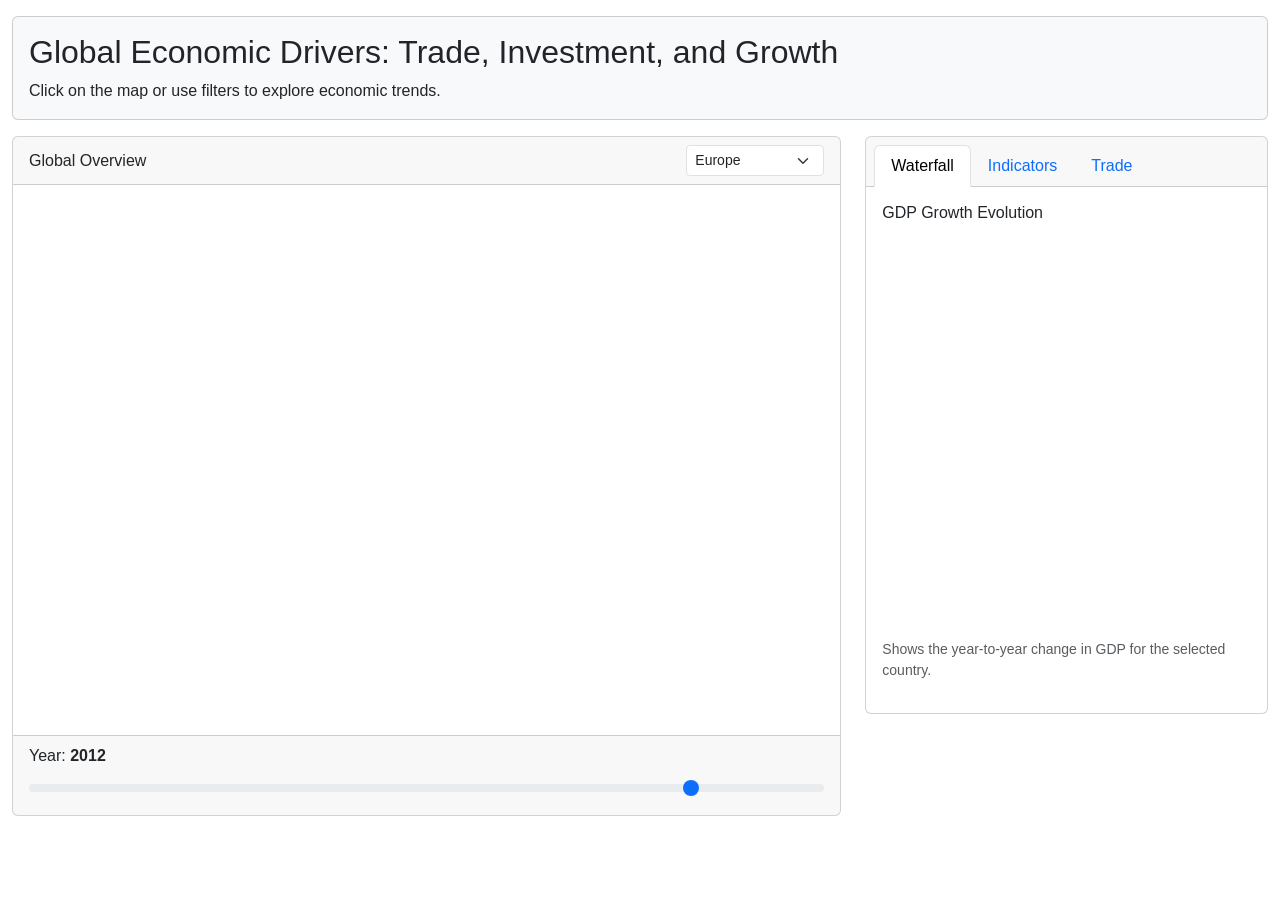
==== index_divbarchart_v2jakob.html @ b3e2f034 "Update and rename index_divbarchart_edit_jakob.html to index_divbarchart_v2jakob.html" ====
<!DOCTYPE html>
<html lang="en">
<head>
  <meta charset="utf-8" />
  <meta name="viewport" content="width=device-width, initial-scale=1" />
  <title>Global Economic Drivers - Group 2</title>

  <link href="https://cdn.jsdelivr.net/npm/bootstrap@5.2.2/dist/css/bootstrap.min.css" rel="stylesheet" />
  
  <link rel="stylesheet" href="style.css" />

  <script src="https://d3js.org/d3.v7.min.js"></script>

  <style>
    /* Tooltip styling based on README requirements */
    .tooltip {
      position: absolute;
      background: white;
      border: 3px solid #26a4ff;
      padding: 5px 5px;
      font-size: 12px;
      opacity: 0;
      pointer-events: none; /* Crucial so tooltip doesn't flicker */
      z-index: 1000;
    }
    .plot-container {
      width: 100%;
      height: 450px;
      background: #fff;
    }
  </style>
</head>
<body>

  <div class="tooltip" id="tooltip"></div>

  <div class="container-fluid mt-3">
    <div class="row mb-3">
      <div class="col-12">
        <div class="card bg-light">
          <div class="card-body">
            <h2 class="card-title">Global Economic Drivers: Trade, Investment, and Growth</h2>
            <p class="card-text">Click on the map or use filters to explore economic trends.</p>
          </div>
        </div>
      </div>
    </div>

    <div class="row">
      <div class="col-lg-8">
        <div class="card mb-3">
          <div class="card-header d-flex justify-content-between align-items-center">
            <span>Global Overview</span>
            <div class="d-flex gap-2">
              <select class="form-select form-select-sm" id="select_continent" style="width: auto;">
                <option value="All">All Continents</option>
                <option value="Europe" selected>Europe</option>
                <option value="Asia">Asia</option>
                <option value="Africa">Africa</option>
                <option value="Oceania">Oceania</option>
                <option value="North America">North America</option>
                <option value="South America">South America</option>
              </select>
            </div>
          </div>
          <div class="card-body p-0">
            <div id="map_chart" class="plot-container" style="height: 550px;"></div>
          </div>
          <div class="card-footer">
            <label for="select_year" class="form-label">Year: <strong id="select_year-value">2012</strong></label>
            <input type="range" class="form-range" id="select_year" min="1960" max="2022" step="1" value="2012">
          </div>
        </div>
      </div>

      <div class="col-lg-4">
        <div class="card">
          <div class="card-header">
            <ul class="nav nav-tabs card-header-tabs" id="plotsTab" role="tablist">
              <li class="nav-item">
                <button class="nav-link active" id="water-tab" data-bs-toggle="tab" data-bs-target="#water_pane" type="button" role="tab">Waterfall</button>
              </li>
              <li class="nav-item">
                <button class="nav-link" id="bubble-tab" data-bs-toggle="tab" data-bs-target="#bubble_pane" type="button" role="tab">Indicators</button>
              </li>
              <li class="nav-item">
                <button class="nav-link" id="bar-tab" data-bs-toggle="tab" data-bs-target="#bar_pane" type="button" role="tab">Trade</button>
              </li>
            </ul>
          </div>
          <div class="card-body tab-content">
            <div class="tab-pane fade show active" id="water_pane" role="tabpanel">
              <h6>GDP Growth Evolution</h6>
              <div id="water_chart" class="plot-container" style="height: 400px;"></div>
              <p class="small text-muted mt-2">Shows the year-to-year change in GDP for the selected country.</p>
            </div>

            <div class="tab-pane fade" id="bubble_pane" role="tabpanel">
              <h6>Macroeconomic Indicators</h6>
              <div id="bubble_chart" class="plot-container" style="height: 400px;"></div>
              <p class="small text-muted mt-2">Overview of various indicators using Carol's visualization.</p>
            </div>

            <div class="tab-pane fade" id="bar_pane" role="tabpanel">
              <h6>Import vs Export</h6>
              <div id="bar_chart" class="plot-container" style="height: 400px;"></div>
              <p class="small text-muted mt-2">Comparison of trade balance across selected regions.</p>
            </div>
          </div>
        </div>
      </div>
    </div>
  </div>

  <script src="https://cdn.jsdelivr.net/npm/bootstrap@5.2.2/dist/js/bootstrap.bundle.min.js"></script>
  
  <script src="script.js"></script>
</body>
</html>
---- style.css ----
body {
  font-family: 'Arial', sans-serif; 
}

.responsive-svg-container {
  margin-right: auto;
  margin-left: auto;
  width: 100%;
  max-width: 1000px;
}
#bar { height: 100% !important; }
.card-body { display: block !important; }
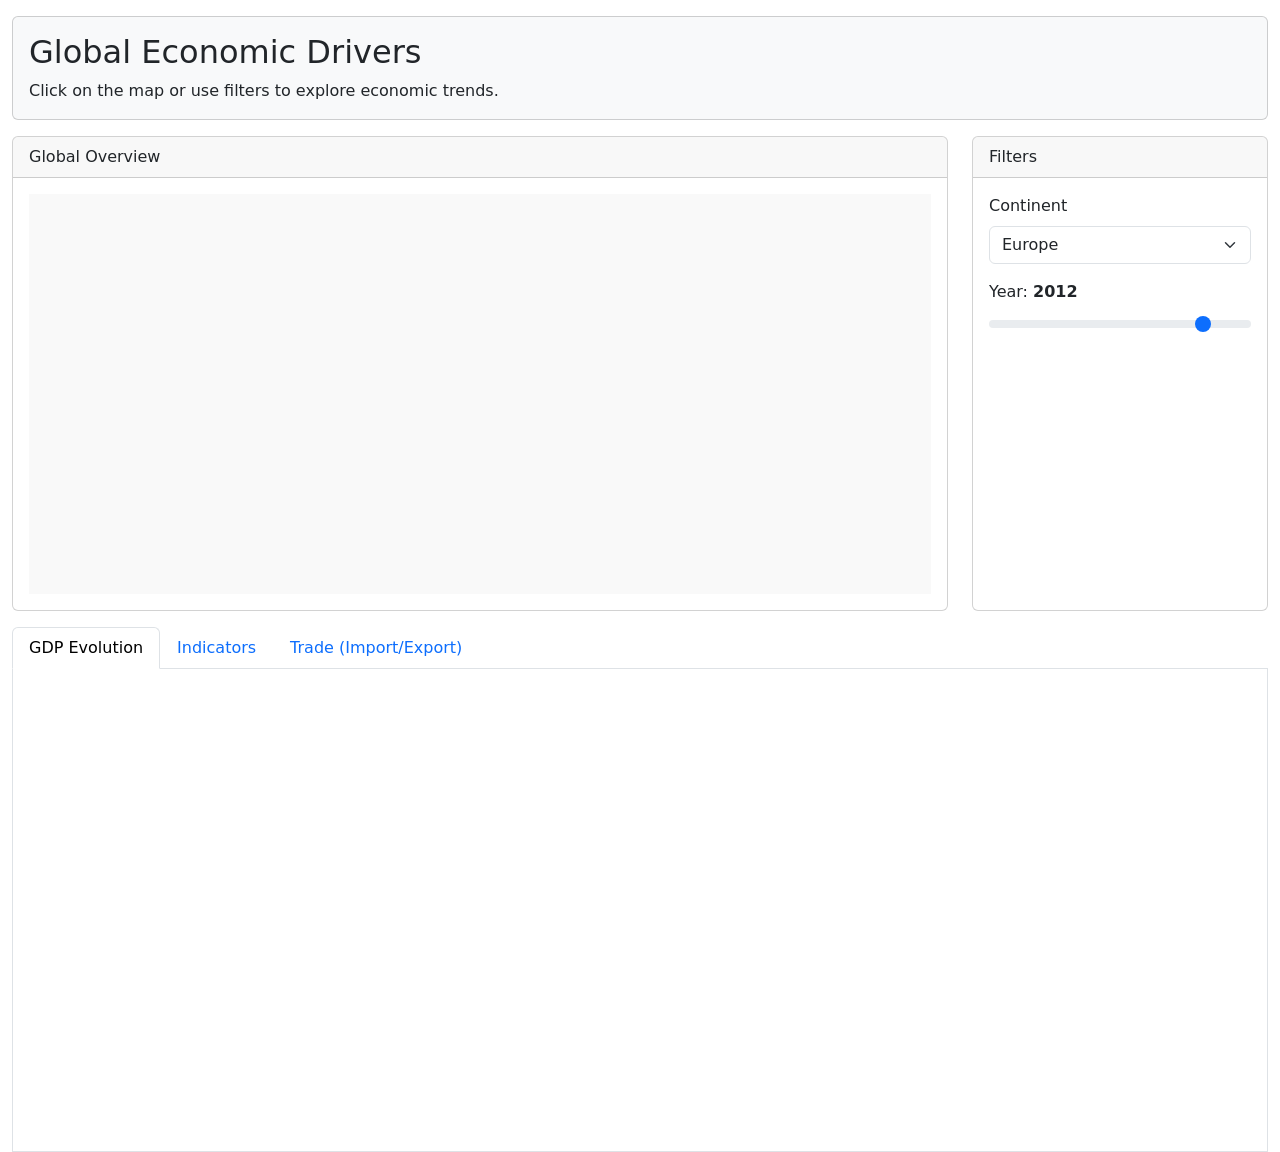
==== commit ee14dfb6: "Update index_divbarchart_v2jakob.html" ====
--- a/index_divbarchart_v2jakob.html
+++ b/index_divbarchart_v2jakob.html
@@ -1,111 +1,84 @@
 <!DOCTYPE html>
-<html lang="en">
+<html>
 <head>
   <meta charset="utf-8" />
-  <meta name="viewport" content="width=device-width, initial-scale=1" />
   <title>Global Economic Drivers - Group 2</title>
-
   <link href="https://cdn.jsdelivr.net/npm/bootstrap@5.2.2/dist/css/bootstrap.min.css" rel="stylesheet" />
-  
   <link rel="stylesheet" href="style.css" />
-
   <script src="https://d3js.org/d3.v7.min.js"></script>
-
-  <style>
-    /* Tooltip styling based on README requirements */
-    .tooltip {
-      position: absolute;
-      background: white;
-      border: 3px solid #26a4ff;
-      padding: 5px 5px;
-      font-size: 12px;
-      opacity: 0;
-      pointer-events: none; /* Crucial so tooltip doesn't flicker */
-      z-index: 1000;
-    }
-    .plot-container {
-      width: 100%;
-      height: 450px;
-      background: #fff;
-    }
-  </style>
 </head>
 <body>
-
-  <div class="tooltip" id="tooltip"></div>
+  <div id="tooltip" class="tooltip" style="position: absolute; opacity: 0; background: white; border: 1px solid #ccc; padding: 5px; pointer-events: none; z-index: 2000;"></div>
 
   <div class="container-fluid mt-3">
     <div class="row mb-3">
       <div class="col-12">
         <div class="card bg-light">
           <div class="card-body">
-            <h2 class="card-title">Global Economic Drivers: Trade, Investment, and Growth</h2>
+            <h2 class="card-title">Global Economic Drivers</h2>
             <p class="card-text">Click on the map or use filters to explore economic trends.</p>
           </div>
         </div>
       </div>
     </div>
 
-    <div class="row">
-      <div class="col-lg-8">
-        <div class="card mb-3">
-          <div class="card-header d-flex justify-content-between align-items-center">
-            <span>Global Overview</span>
-            <div class="d-flex gap-2">
-              <select class="form-select form-select-sm" id="select_continent" style="width: auto;">
-                <option value="All">All Continents</option>
-                <option value="Europe" selected>Europe</option>
-                <option value="Asia">Asia</option>
-                <option value="Africa">Africa</option>
-                <option value="Oceania">Oceania</option>
-                <option value="North America">North America</option>
-                <option value="South America">South America</option>
-              </select>
-            </div>
-          </div>
-          <div class="card-body p-0">
-            <div id="map_chart" class="plot-container" style="height: 550px;"></div>
-          </div>
-          <div class="card-footer">
-            <label for="select_year" class="form-label">Year: <strong id="select_year-value">2012</strong></label>
-            <input type="range" class="form-range" id="select_year" min="1960" max="2022" step="1" value="2012">
+    <div class="row mb-3">
+      <div class="col-sm-9">
+        <div class="card">
+          <div class="card-header">Global Overview</div>
+          <div class="card-body">
+            <div id="map_chart" style="width:100%; height:400px; background: #f9f9f9;"></div>
           </div>
         </div>
       </div>
+      <div class="col-sm-3">
+        <div class="card h-100">
+          <div class="card-header">Filters</div>
+          <div class="card-body">
+             <div class="mb-3">
+                <label class="form-label" for="select_continent">Continent</label>
+                <select class="form-select" id="select_continent">
+                  <option value="All">All Continents</option>
+                  <option value="Europe" selected>Europe</option>
+                  <option value="Asia">Asia</option>
+                  <option value="Africa">Africa</option>
+                  <option value="Oceania">Oceania</option>
+                  <option value="North America">North America</option>
+                  <option value="South America">South America</option>
+                </select>
+              </div>
+              <div class="mb-3">
+                <label class="form-label">Year: <strong id="select_year-value">2012</strong></label>
+                <input type="range" class="form-range" id="select_year" min="1960" max="2022" step="1" value="2012" />
+              </div>
+          </div>
+        </div>
+      </div>
+    </div>
 
-      <div class="col-lg-4">
-        <div class="card">
-          <div class="card-header">
-            <ul class="nav nav-tabs card-header-tabs" id="plotsTab" role="tablist">
-              <li class="nav-item">
-                <button class="nav-link active" id="water-tab" data-bs-toggle="tab" data-bs-target="#water_pane" type="button" role="tab">Waterfall</button>
-              </li>
-              <li class="nav-item">
-                <button class="nav-link" id="bubble-tab" data-bs-toggle="tab" data-bs-target="#bubble_pane" type="button" role="tab">Indicators</button>
-              </li>
-              <li class="nav-item">
-                <button class="nav-link" id="bar-tab" data-bs-toggle="tab" data-bs-target="#bar_pane" type="button" role="tab">Trade</button>
-              </li>
-            </ul>
+    <div class="row">
+      <div class="col-12">
+        <ul class="nav nav-tabs" id="plotsTab" role="tablist">
+          <li class="nav-item">
+            <button class="nav-link active" id="water-tab" data-bs-toggle="tab" data-bs-target="#tab1" type="button" role="tab">GDP Evolution</button>
+          </li>
+          <li class="nav-item">
+            <button class="nav-link" id="bubble-tab" data-bs-toggle="tab" data-bs-target="#tab2" type="button" role="tab">Indicators</button>
+          </li>
+          <li class="nav-item">
+            <button class="nav-link" id="bar-tab" data-bs-toggle="tab" data-bs-target="#tab3" type="button" role="tab">Trade (Import/Export)</button>
+          </li>
+        </ul>
+
+        <div class="tab-content border-start border-end border-bottom p-3 bg-white" id="plotsTabContent">
+          <div class="tab-pane fade show active" id="tab1" role="tabpanel">
+            <div id="water_chart" class="plot-container" style="height:450px;"></div>
           </div>
-          <div class="card-body tab-content">
-            <div class="tab-pane fade show active" id="water_pane" role="tabpanel">
-              <h6>GDP Growth Evolution</h6>
-              <div id="water_chart" class="plot-container" style="height: 400px;"></div>
-              <p class="small text-muted mt-2">Shows the year-to-year change in GDP for the selected country.</p>
-            </div>
-
-            <div class="tab-pane fade" id="bubble_pane" role="tabpanel">
-              <h6>Macroeconomic Indicators</h6>
-              <div id="bubble_chart" class="plot-container" style="height: 400px;"></div>
-              <p class="small text-muted mt-2">Overview of various indicators using Carol's visualization.</p>
-            </div>
-
-            <div class="tab-pane fade" id="bar_pane" role="tabpanel">
-              <h6>Import vs Export</h6>
-              <div id="bar_chart" class="plot-container" style="height: 400px;"></div>
-              <p class="small text-muted mt-2">Comparison of trade balance across selected regions.</p>
-            </div>
+          <div class="tab-pane fade" id="tab2" role="tabpanel">
+            <div id="bubble_chart" class="plot-container" style="height:450px;"></div>
+          </div>
+          <div class="tab-pane fade" id="tab3" role="tabpanel">
+            <div id="bar_chart" class="plot-container" style="min-height: 500px; width: 100%"></div>
           </div>
         </div>
       </div>
@@ -113,7 +86,6 @@
   </div>
 
   <script src="https://cdn.jsdelivr.net/npm/bootstrap@5.2.2/dist/js/bootstrap.bundle.min.js"></script>
-  
-  <script src="script.js"></script>
+  <script src="./script.js"></script>
 </body>
 </html>
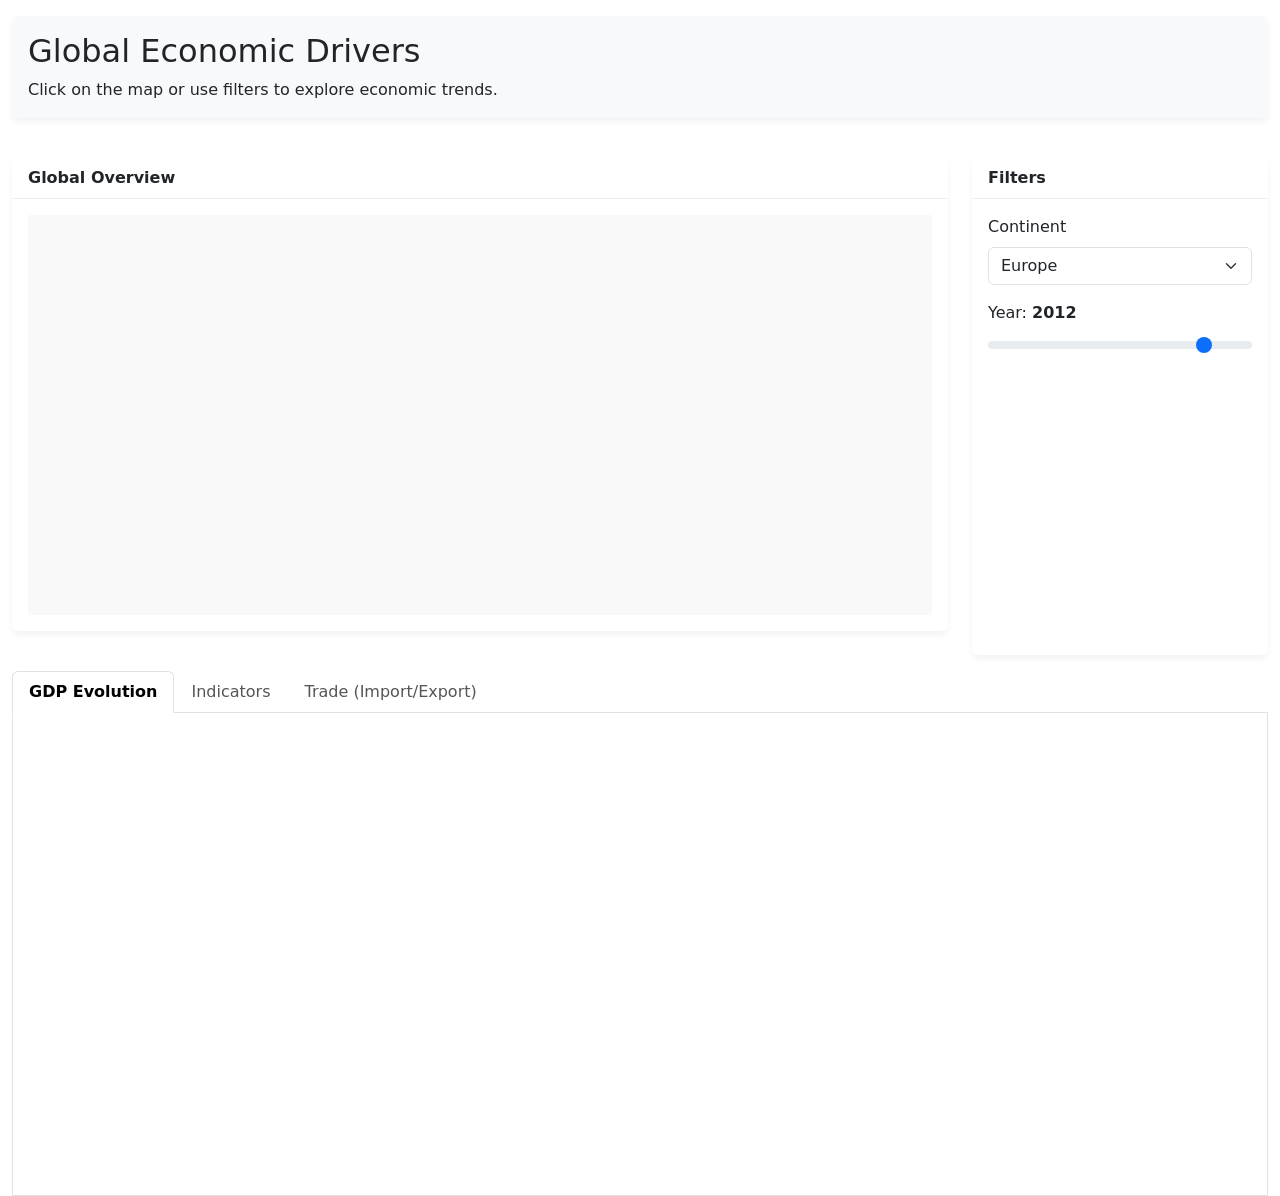
==== commit 8a8bfe14: "Update index_divbarchart_v2jakob.html" ====
--- a/index_divbarchart_v2jakob.html
+++ b/index_divbarchart_v2jakob.html
@@ -4,7 +4,7 @@
   <meta charset="utf-8" />
   <title>Global Economic Drivers - Group 2</title>
   <link href="https://cdn.jsdelivr.net/npm/bootstrap@5.2.2/dist/css/bootstrap.min.css" rel="stylesheet" />
-  <link rel="stylesheet" href="style.css" />
+  <link rel="stylesheet" href="style_v2jakob.css" />
   <script src="https://d3js.org/d3.v7.min.js"></script>
 </head>
 <body>
@@ -86,6 +86,7 @@
   </div>
 
   <script src="https://cdn.jsdelivr.net/npm/bootstrap@5.2.2/dist/js/bootstrap.bundle.min.js"></script>
-  <script src="./script.js"></script>
+  <script src="./script_v2jakob.js"></script>
 </body>
 </html>
+
--- a/style_v2jakob.css
+++ b/style_v2jakob.css
@@ -0,0 +1,96 @@
+<link rel="stylesheet" href="style.css" />
+<link rel="stylesheet" href="style_v2jakob.css" />
+
+
+/* 1. GENERAL LAYOUT */
+body {
+    font-family: 'Segoe UI', Tahoma, Geneva, Verdana, sans-serif;
+    background-color: #f4f7f6;
+    color: #333;
+    margin: 0;
+    padding: 0;
+}
+
+/* 2. PLOT CONTAINERS */
+.plot-container {
+    width: 100%;
+    background-color: #ffffff;
+    /* Allows the bar chart to scroll if there are many countries */
+    overflow-y: auto; 
+    overflow-x: hidden;
+    min-height: 400px;
+}
+
+/* Makes the SVG responsive within its parent card */
+svg {
+    display: block;
+    width: 100%;
+    height: auto;
+    shape-rendering: geometricPrecision;
+}
+
+/* 3. BAR CHART SPECIFICS */
+/* Adds a subtle transition when hovering over bars */
+rect.export, rect.import {
+    transition: opacity 0.2s;
+    cursor: pointer;
+}
+
+rect.export:hover, rect.import:hover {
+    opacity: 0.8;
+}
+
+/* Center the horizontal line (y-axis) of the diverging chart */
+.domain {
+    stroke: #888;
+}
+
+/* 4. TOOLTIP STYLING */
+#tooltip {
+    position: absolute;
+    opacity: 0; /* Hidden by default */
+    background: rgba(255, 255, 255, 0.95);
+    border: 1px solid #ccc;
+    border-radius: 4px;
+    padding: 10px;
+    font-size: 14px;
+    pointer-events: none; /* Crucial: stops tooltip from flickering */
+    box-shadow: 0 2px 10px rgba(0,0,0,0.2);
+    z-index: 2000 !important;
+    min-width: 120px;
+}
+
+#tooltip strong {
+    color: #333;
+    display: block;
+    margin-bottom: 2px;
+}
+
+/* 5. BOOTSTRAP ADJUSTMENTS */
+.card {
+    box-shadow: 0 4px 6px rgba(0,0,0,0.05);
+    border: none;
+    margin-bottom: 1.5rem;
+}
+
+.card-header {
+    background-color: #fff;
+    font-weight: bold;
+    border-bottom: 1px solid #eee;
+}
+
+.nav-tabs .nav-link {
+    color: #555;
+}
+
+.nav-tabs .nav-link.active {
+    font-weight: bold;
+    border-bottom-color: #fff;
+}
+
+/* 6. RESPONSIVE UTILITIES */
+@media (max-width: 768px) {
+    .col-sm-3, .col-sm-9 {
+        width: 100%;
+    }
+}
